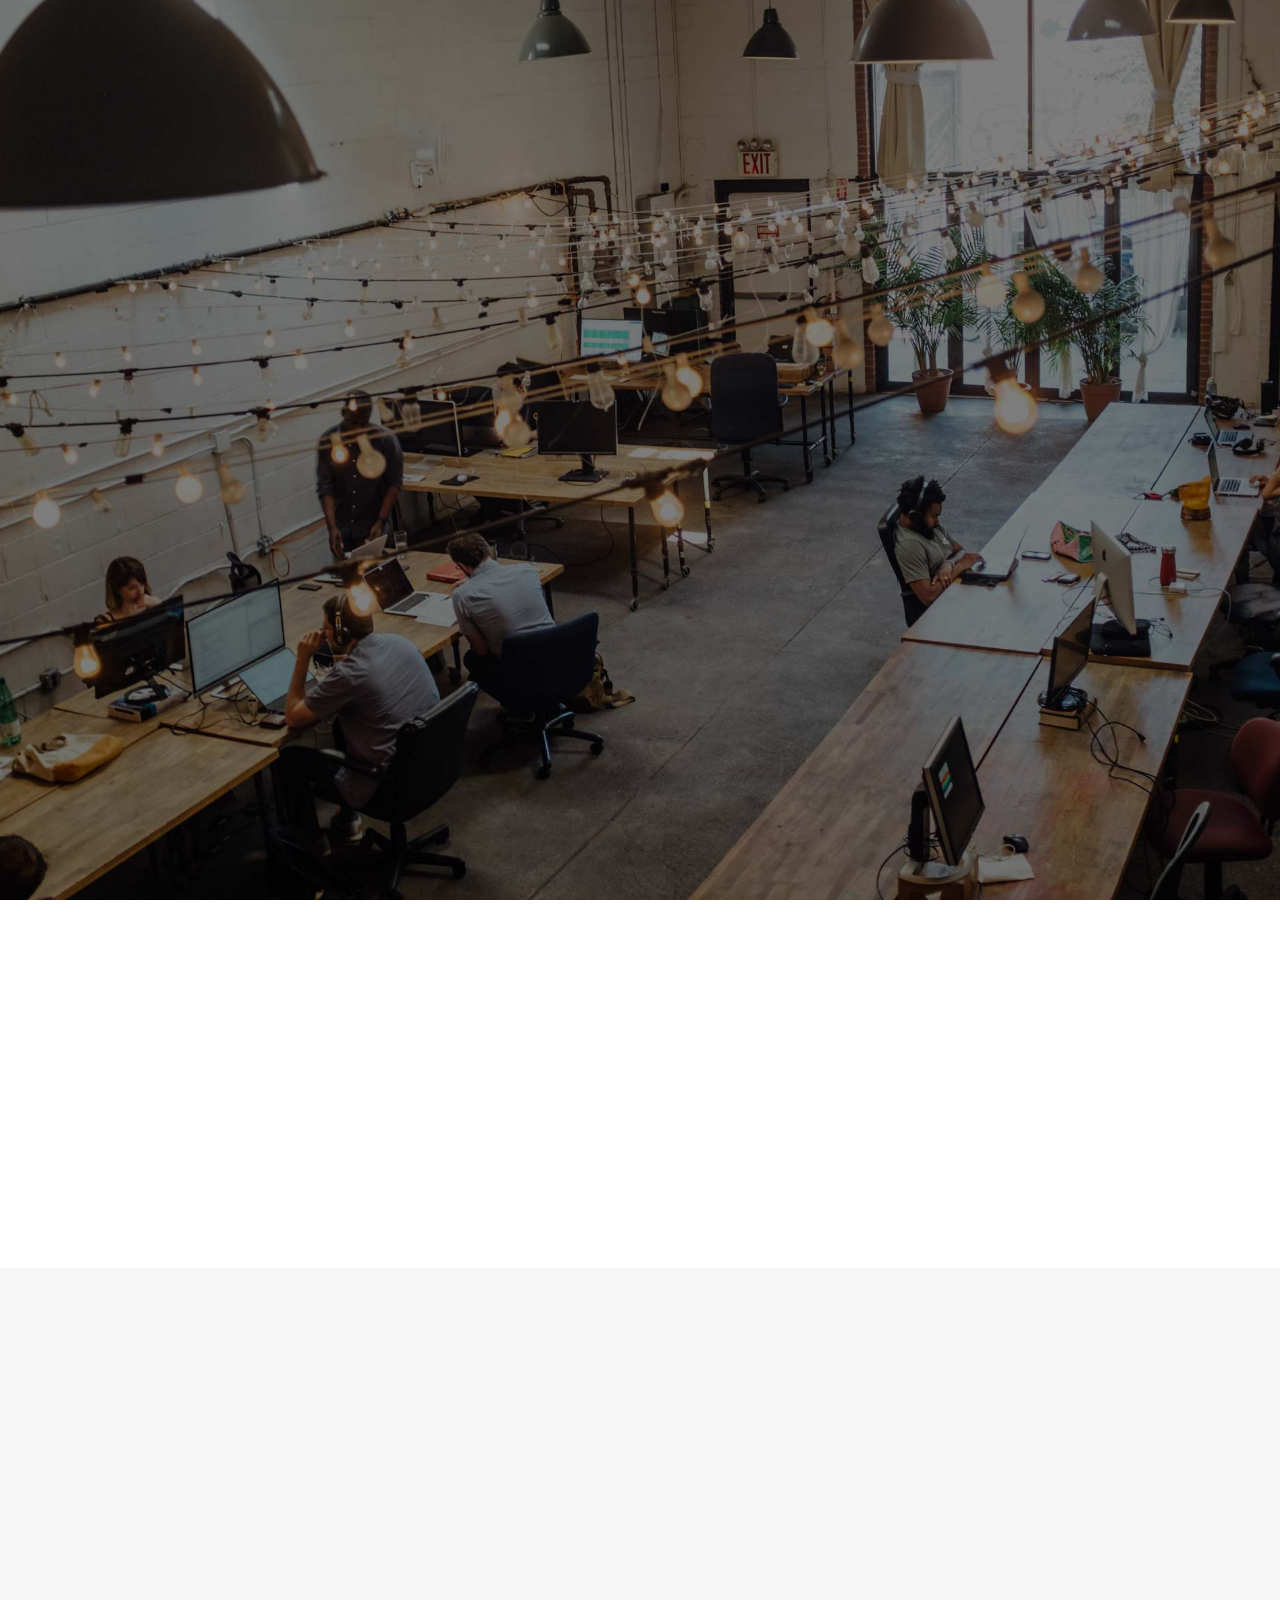
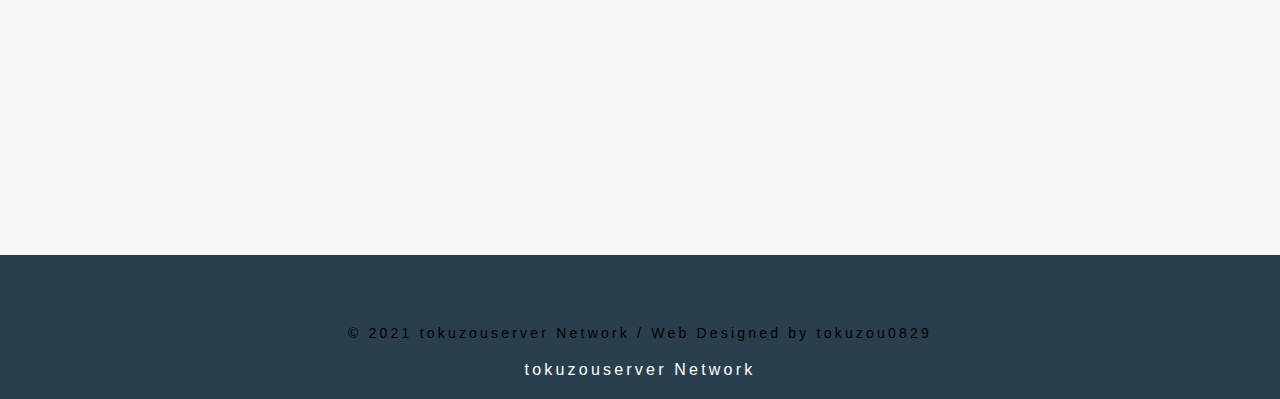
==== index.html @ a0113b88 "Update index.html" ====
<!DOCTYPE html>
<html lang="ja">
<head>
<meta name="msapplication-square70x70logo" content="/site-tile-70x70.png">
<meta name="msapplication-square150x150logo" content="/site-tile-150x150.png">
<meta name="msapplication-wide310x150logo" content="/site-tile-310x150.png">
<meta name="msapplication-square310x310logo" content="/site-tile-310x310.png">
<meta name="msapplication-TileColor" content="#0078d7">
<link rel="shortcut icon" type="image/vnd.microsoft.icon" href="/favicon.ico">
<link rel="icon" type="image/vnd.microsoft.icon" href="/favicon.ico">
<link rel="apple-touch-icon" sizes="57x57" href="/apple-touch-icon-57x57.png">
<link rel="apple-touch-icon" sizes="60x60" href="/apple-touch-icon-60x60.png">
<link rel="apple-touch-icon" sizes="72x72" href="/apple-touch-icon-72x72.png">
<link rel="apple-touch-icon" sizes="76x76" href="/apple-touch-icon-76x76.png">
<link rel="apple-touch-icon" sizes="114x114" href="/apple-touch-icon-114x114.png">
<link rel="apple-touch-icon" sizes="120x120" href="/apple-touch-icon-120x120.png">
<link rel="apple-touch-icon" sizes="144x144" href="/apple-touch-icon-144x144.png">
<link rel="apple-touch-icon" sizes="152x152" href="/apple-touch-icon-152x152.png">
<link rel="apple-touch-icon" sizes="180x180" href="/apple-touch-icon-180x180.png">
<link rel="icon" type="image/png" sizes="36x36" href="/android-chrome-36x36.png">
<link rel="icon" type="image/png" sizes="48x48" href="/android-chrome-48x48.png">
<link rel="icon" type="image/png" sizes="72x72" href="/android-chrome-72x72.png">
<link rel="icon" type="image/png" sizes="96x96" href="/android-chrome-96x96.png">
<link rel="icon" type="image/png" sizes="128x128" href="/android-chrome-128x128.png">
<link rel="icon" type="image/png" sizes="144x144" href="/android-chrome-144x144.png">
<link rel="icon" type="image/png" sizes="152x152" href="/android-chrome-152x152.png">
<link rel="icon" type="image/png" sizes="192x192" href="/android-chrome-192x192.png">
<link rel="icon" type="image/png" sizes="256x256" href="/android-chrome-256x256.png">
<link rel="icon" type="image/png" sizes="384x384" href="/android-chrome-384x384.png">
<link rel="icon" type="image/png" sizes="512x512" href="/android-chrome-512x512.png">
<link rel="icon" type="image/png" sizes="36x36" href="/icon-36x36.png">
<link rel="icon" type="image/png" sizes="48x48" href="/icon-48x48.png">
<link rel="icon" type="image/png" sizes="72x72" href="/icon-72x72.png">
<link rel="icon" type="image/png" sizes="96x96" href="/icon-96x96.png">
<link rel="icon" type="image/png" sizes="128x128" href="/icon-128x128.png">
<link rel="icon" type="image/png" sizes="144x144" href="/icon-144x144.png">
<link rel="icon" type="image/png" sizes="152x152" href="/icon-152x152.png">
<link rel="icon" type="image/png" sizes="160x160" href="/icon-160x160.png">
<link rel="icon" type="image/png" sizes="192x192" href="/icon-192x192.png">
<link rel="icon" type="image/png" sizes="196x196" href="/icon-196x196.png">
<link rel="icon" type="image/png" sizes="256x256" href="/icon-256x256.png">
<link rel="icon" type="image/png" sizes="384x384" href="/icon-384x384.png">
<link rel="icon" type="image/png" sizes="512x512" href="/icon-512x512.png">
<link rel="icon" type="image/png" sizes="16x16" href="/icon-16x16.png">
<link rel="icon" type="image/png" sizes="24x24" href="/icon-24x24.png">
<link rel="icon" type="image/png" sizes="32x32" href="/icon-32x32.png">
<link rel="manifest" href="/manifest.json">
<head>
	<meta charset="utf-8">
	<meta name="robots" content="noindex,nofollow">
	<title>とくぞうサーバー</title>

	<meta http-equiv="X-UA-Compatible" content="IE=edge">
	<meta name="viewport" content="width=device-width, initial-scale=1.0">

	<link rel="stylesheet" href="style.css">

<script src="https://code.jquery.com/jquery-2.2.4.js" integrity="sha256-iT6Q9iMJYuQiMWNd9lDyBUStIq/8PuOW33aOqmvFpqI=" crossorigin="anonymous"></script>
<script>
		$(function() {
			const hum = $('#hamburger, .close')
			const nav = $('.sp-nav')
			hum.on('click', function(){
				nav.toggleClass('toggle');
			});
		});
	  </script>
</head>
<body>
	<header id="header">
		<h1 class="slide-left show">
			<a href="/">とくぞうサーバー</a>
		</h1>
		<nav class="pc-nav slide-right show">
			<ul>
				<li><a href="#">ABOUT</a></li>
				<li><a href="#">SERVICE</a></li>
				<li><a href="#">COMPANY</a></li>
				<li><a href="#">CONTACT</a></li>
			</ul>
		</nav>
		<nav class="sp-nav">
			<ul>
				<li><a href="#">ABOUT</a></li>
				<li><a href="#">SERVICE</a></li>
				<li><a href="#">COMPANY</a></li>
				<li><a href="#">CONTACT</a></li>
				<li class="close"><span>閉じる</span></li>
			</ul>
		</nav>
		<div id="hamburger" class="slide-right show">
			<span></span>
		</div>
	</header>
	<div class="main-visual">
		<div class="slide-bottom show">
			<h2>とくぞうサーバーへようこそ</h2>
			<a href="" class="button">download</a>
		</div>
	</div>

	<section id="about">
		<h2 class="slide-bottom show">ABOUT<span></span></h2>
		<iframe style="width:728px;height:90px;max-width:100%;border:none;display:block;margin:auto" src="https://ja.namemc.com/server/play.tokuzouserver.ml/embed" width="728" height="90"></iframe>
	</section>
	<section id="service">
		<h2 class="slide-bottom show">SERVICE<span></span></h2>
		<div>
			<div class="icon_list">
				<ul class="flex">
					<li class="slide-left show"><img src="icon_hearing.png" alt="テキスト"><p>テキスト</p></li>
					<li class="slide-left show"><img src="icon_marketing.png" alt="テキスト"><p>テキスト</p></li>
					<li class="slide-left  show"><img src="icon_planning.png" alt="テキスト"><p>テキスト</p></li>
					<li class="slide-left  show"><img src="icon_support.png" alt="テキスト"><p>テキスト</p></li>
				</ul>
			</div>
			<p class="slide-right show">transition-delayで時差表示</p>
			<div class="slide-bottom show"><a href="#" class="button">ABOUT DETAIL</a></div>
		</div>
	</section>
	<footer>
		<p class="font_9" style="font-size:14px"><span class="_1Qjd7"> &copy; 2021 tokuzouserver Network /&nbsp;Web Designed by tokuzou0829</span>
		</p></div><div id="comp-k7bzw9mf" aria-disabled="false" class="_2UgQw"><a data-testid="linkElement" href="https://www.tokuzouserver.ml" target="_self" class="_1fbEI"><span class="_1Qjd7">tokuzouserver Network</span></a></div></div></div></div></div></div></footer></div></div><div id="SCROLL_TO_BOTTOM" class="qhwIj ignore-focus" tabindex="-1" role="region" aria-label="bottom of page"> </div></div></div>
	</footer>
<script>
	//フェードイン用のコードです
	$(function(){
		$(window).on('load scroll', function() {
			$(".show").each(function() {
				var winScroll = $(window).scrollTop();
				var winHeight = $(window).height();
				var scrollPos = winScroll + (winHeight * 0.9);
				if($(this).offset().top < scrollPos) {
					$(this).css({opacity: 1, transform: 'translate(0, 0)'});
				}
			});
		});
	});
	//フェードイン用のコードはここまでです

	//ヘッダーの高さと背景色の変更
	$(function () {
		const header = $('#header');
		$(window).on('load scroll' ,function () {
			var headerHeight = header.innerHeight();

			$(window).on('scroll' ,function () {
				if ( $(this).scrollTop() > 100 ) {
					header.addClass('min-header');
				} else {
					header.removeClass('min-header');
				}
			});
		});
});
</script>	
</body>
</html>
---- style.css ----
@charset "utf-8";
* {
	box-sizing: border-box;
}
body {
	margin: 0;
	padding: 0;
	height: 100%;
	font-family: "Hiragino Kaku Gothic Pro", "ヒラギノ角ゴ Pro W3", メイリオ, Meiryo, "ＭＳ Ｐゴシック", "Helvetica Neue", Helvetica, Arial, sans-serif;
	background-color: #fff;
	letter-spacing : 0.2em;
}
header {
	z-index: 9999;
	padding: 30px 4% 10px;
	position: fixed;
	top: 0;
	width: 100%;
	background-color: transparent;
	display: flex;
	align-items: center;
	transition: all .2s ease-out;
}
header.min-header {
	padding: 10px 4%;
	background-color: #293f4d;
}
h1 {
	margin: 0; padding: 0;
	font-size: 20px;
}
a {	
	text-decoration: none;
	color: #fff;
}
p {
	line-height: 2;
}
nav {
	margin: 0 0 0 auto;
}
ul {
	list-style: none;
	margin: 0;
	display: flex;
}
li {
	margin: 0 0 0 15px;
	font-size: 14px;
}
.main-visual {
	display: flex;
	justify-content: center;
	align-items: center;
	height: 100vh;
	background: url('main_visual.jpg') top center / cover no-repeat;
}
.main-visual h2 {
	margin: 0 0 40px 0;
	font-size: 30px;
	font-weight: normal;
	color: #fff;
}
.sp-nav {
	display: none;
}

/*リンクボタン*/
a.button {
	display: block;
	width: 250px;
	margin: 0 auto;
	padding: 15px 30px;
	text-align: center;
	border: 1px solid #fff;
	transition: all .3s ease-out;
}
a.button:hover {
	color: #505050;
	background-color: #fff;
}
/* section */
.flex {
	display: flex;
}
section {
	overflow: hidden;
	text-align: center;
	padding: 100px 0;
}
section h2 {
	margin: 0 0 50px 0;
	color: #293f4d;
	text-align: center;
}
section p {
	color: #293f4d;
}
.photo {
	width: 55%;
	height: 500px;
	background: #fff url(section-bg.jpg) center/ cover no-repeat;
}
.photo + div {
	display: flex;
	flex-direction: column;
	justify-content: center;
	align-items: center;
	width: 45%;
}
#service {
	background-color: #f7f7f7;
}
#service .icon_list {
    display: block;
    margin: 0 auto;
    max-width: 800px;
}
#service ul {
	margin: 0;padding: 0;
    flex-direction: row;
    justify-content: space-between;
    flex-wrap: wrap;
}
#service ul li {
    width: 25%;
    margin: 0;
    text-align: center;
}
#service ul li:nth-of-type(2){
	transition-delay: .2s;
}
#service ul li:nth-of-type(3){
	transition-delay: .4s;
}
#service ul li:nth-of-type(4){
	transition-delay: .6s;
}
#service ul li img {
    max-width: 116px;
}
#service ul li p {
    font-size: 14px;
    color: #f73f6f;
}
#service p {
	margin: 0 0 40px 0;
}
#service a.button {
	color: #293f4d;
	border: 1px solid #293f4d;
}
#service a.button:hover {
	color: #fff;
	background-color: #293f4d;
}
/* footer */
footer {
	padding: 50px 0 20px;
	background-color: #293f4d;
	text-align: center;
}

@media screen and (max-width: 640px) {
	/*ハンバーガーメニュー*/
	.pc-nav {
		display: none;
	}
	.sp-nav {
		z-index: 1;
		position: fixed;
		top: 0;
		left: 0;
		width: 100%;
		height: 100vh;
		display: block;
		width: 100%;
		background: rgba(0, 0, 0, .8);
		opacity: 0;
		transform: translateY(-100%);
		transition: all .2s ease-in-out;
	}
	#hamburger {
		position: relative;
		display: block;
		width: 30px;
		height: 25px;
		margin: 0 0 0 auto;
	}
	#hamburger span {
		position: absolute;
		top: 50%;
		left: 0;
		display: block;
		width: 100%;
		height: 2px;
		background-color: #fff;
		transform: translateY(-50%);
	}
	#hamburger::before {
		content: '';
		display: block;
		position: absolute;
		top: 0;
		left: 0;
		width: 100%;
		height: 2px;
		background-color: #fff;
	}
	#hamburger::after {
		content: '';
		display: block;
		position: absolute;
		bottom: 0;
		left: 0;
		width: 70%;
		height: 2px;
		background-color: #fff;
	}
	/*スマホメニュー*/
	.sp-nav ul {
		padding: 0;
		display: flex;
		flex-direction: column;
		justify-content: center;
		align-items: center;
		height: 100%;
	}
	.sp-nav li {
		margin: 0;
		padding: 0;
	}
	.sp-nav li span {
		font-size: 15px;
		color: #fff;
	}
	.sp-nav li a, .sp-nav li span {
		display: block;
		padding: 20px 0;
	}
	/*-閉じるアイコンー*/
	.sp-nav .close {
		position: relative;
		padding-left: 20px;
	}
	.sp-nav .close::before {
		content: '';
		position: absolute;
		top: 50%;
		left: 0;
		display: block;
		width: 16px;
		height: 1px;
		background: #fff;
		transform: rotate( 45deg );
	}
	.sp-nav .close::after {
		content: '';
		position: absolute;
		top: 50%;
		left: 0;
		display: block;
		width: 16px;
		height: 1px;
		background: #fff;
		transform: rotate( -45deg );
	}
	.toggle {
		transform: translateY( 0 );
		opacity: 1;
	}
	.main-visual {
		padding: 0 4%;
	}
	h2 {
		line-height: 1.6;
		text-align: center;
	}
	/* section */
	#service ul li {
		width: 50%;
	}
}
table {
	max-width: 700px;
	margin: 0 auto;
	color: #aaa;
}

/* フェードイン用のCSS */

/* 上からフェードイン */
.slide-top {
	opacity: 0;
	transform: translate(0, -20px);
	transition: all 1s ease-out;
 }

/* 下からフェードイン */
.slide-bottom {
	opacity: 0;
	transform: translate(0, 20px);
	transition: all 1s ease-out;
 }

 /* 左からフェードイン */
.slide-left {
	opacity: 0;
	transform: translate(-20px, 0);
	transition: all 1s ease-out;
 }

/* 右からフェードイン */
.slide-right {
	opacity: 0;
	transform: translate(20px, 0);
	transition: all 1s ease-out;
 }
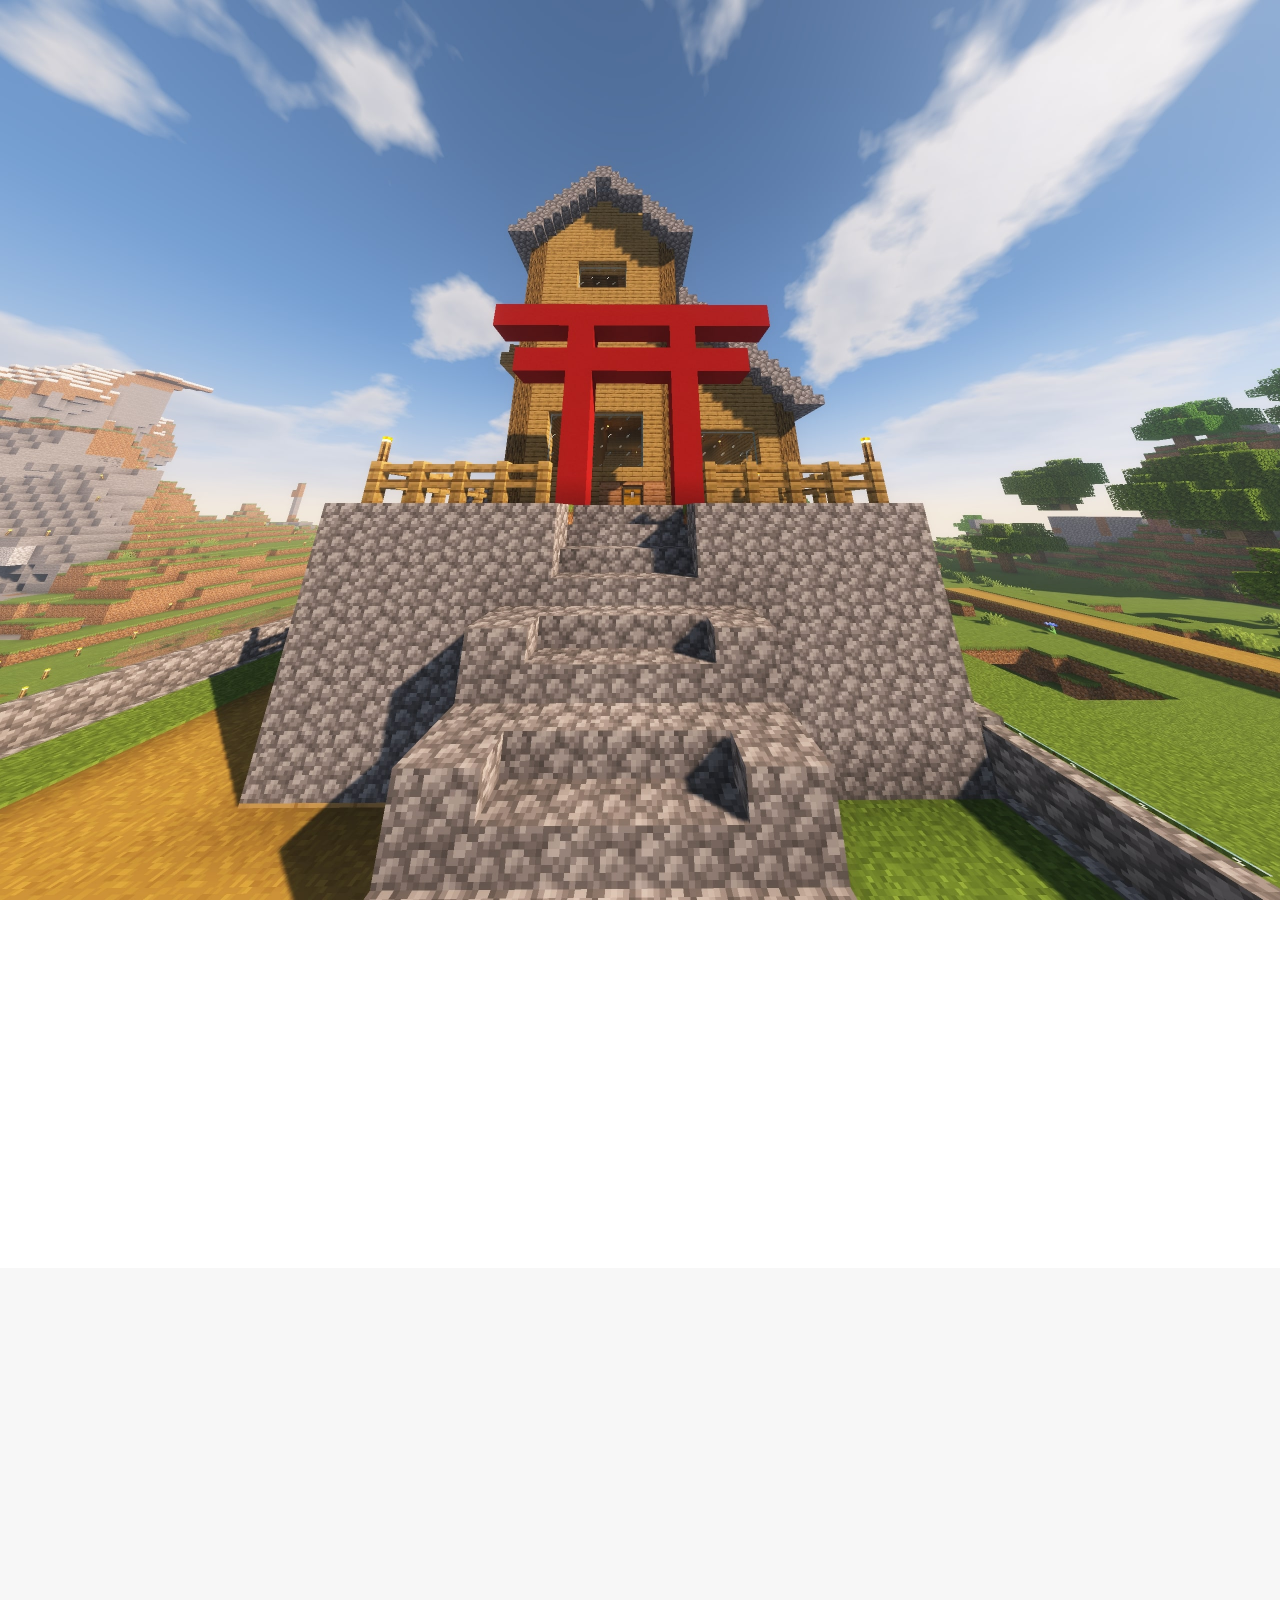
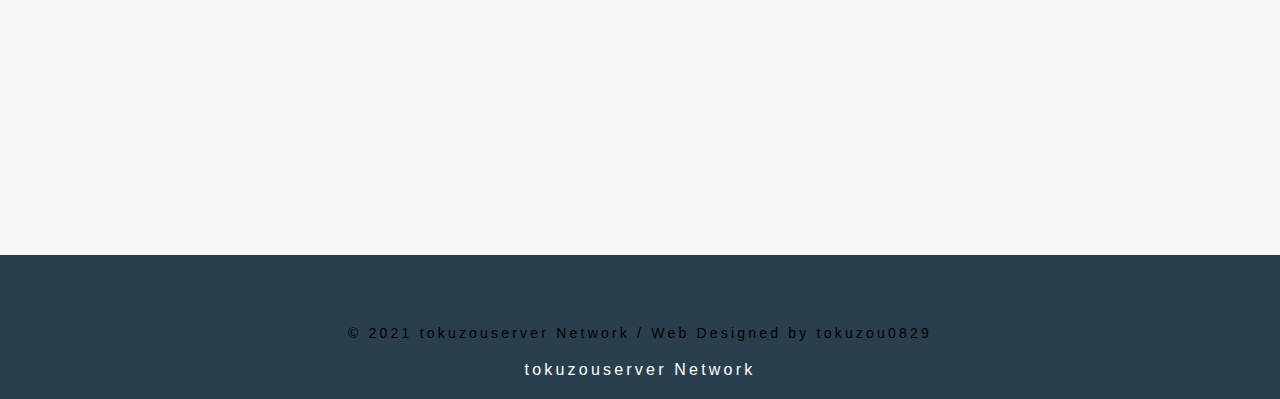
==== commit e4b02a3f: "Update index.html" ====
--- a/index.html
+++ b/index.html
@@ -94,7 +94,7 @@
 	</header>
 	<div class="main-visual">
 		<div class="slide-bottom show">
-			<h2>とくぞうサーバーへようこそ</h2>
+			<h2>とくぞうサーバーへようこそ！</h2>
 			<a href="" class="button">download</a>
 		</div>
 	</div>
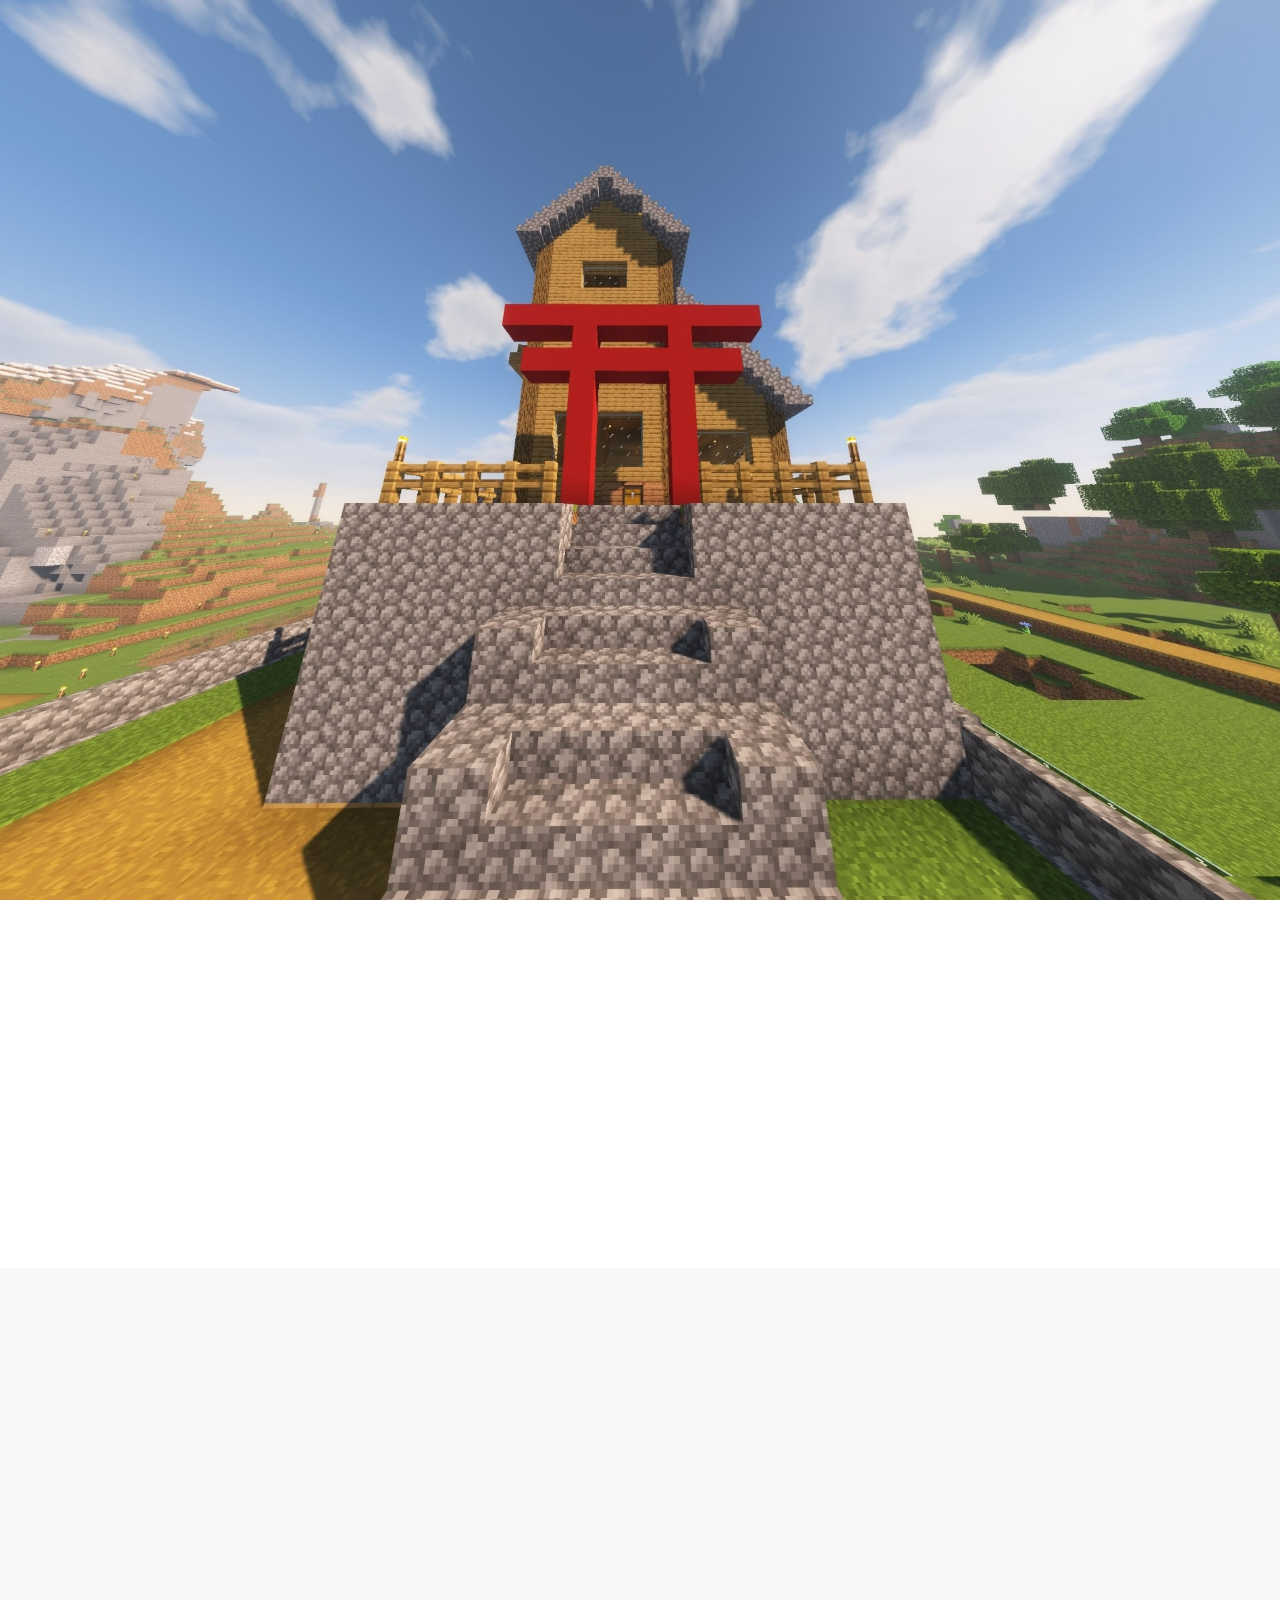
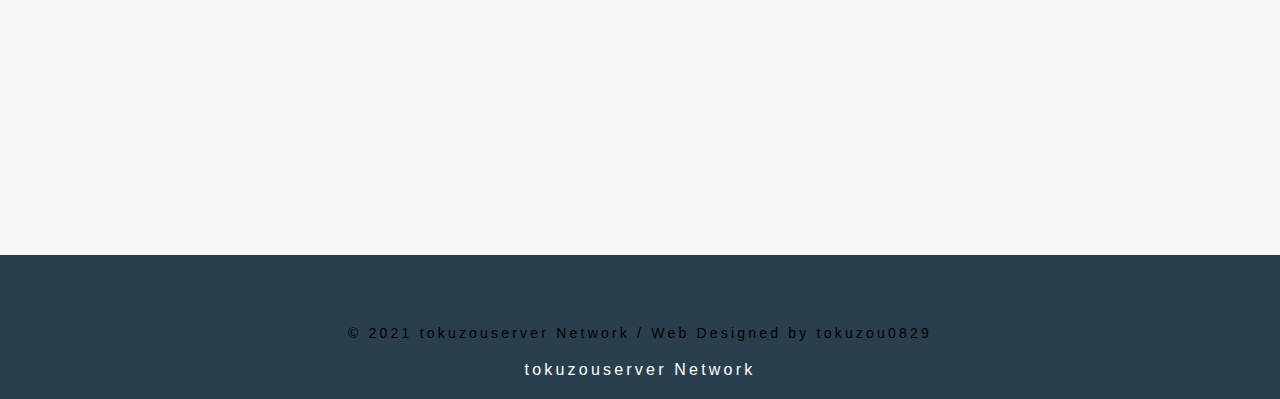
==== commit 700eef16: "Update index.html" ====
--- a/index.html
+++ b/index.html
@@ -95,7 +95,7 @@
 	<div class="main-visual">
 		<div class="slide-bottom show">
 			<h2>とくぞうサーバーへようこそ！</h2>
-			<a href="" class="button">download</a>
+			<a href="https://minecraft.jp/servers/61061248d0215b716c000000" class="button">minecraft.jpで投票する。</a>
 		</div>
 	</div>
 
